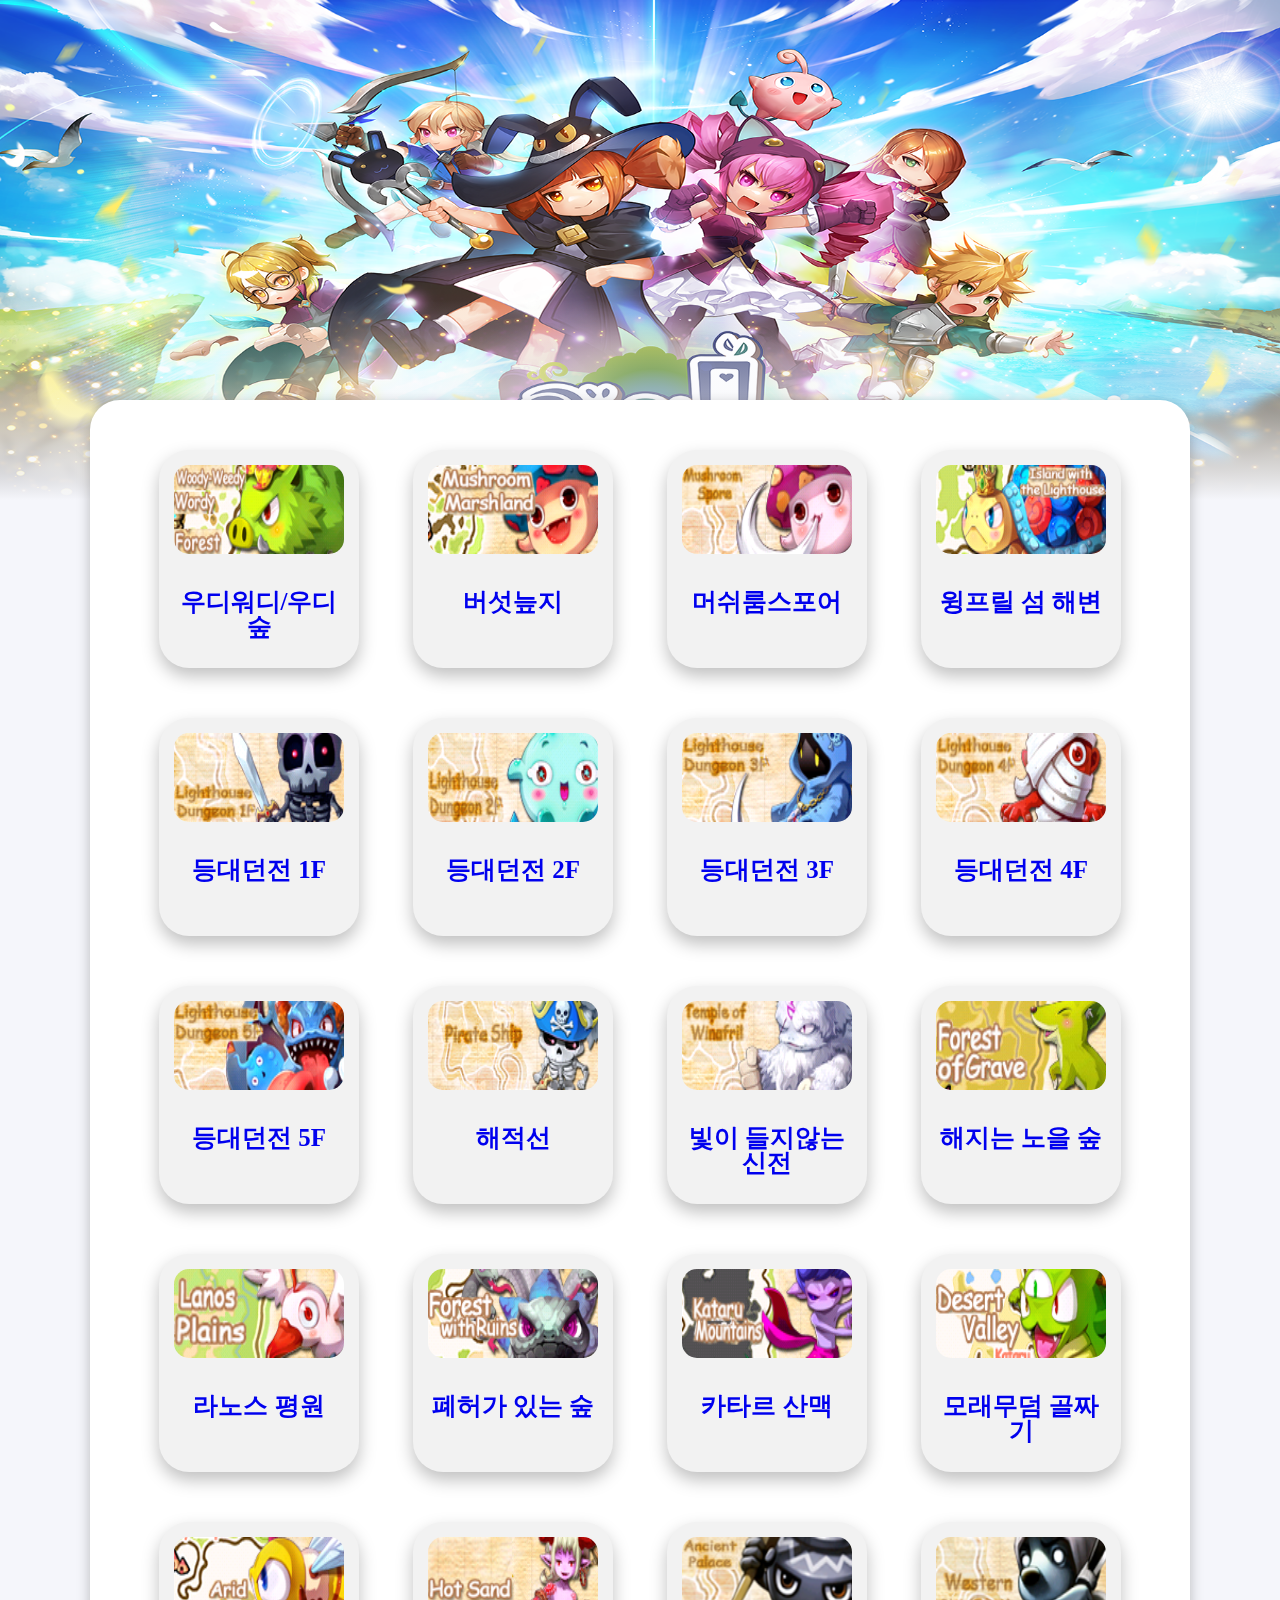
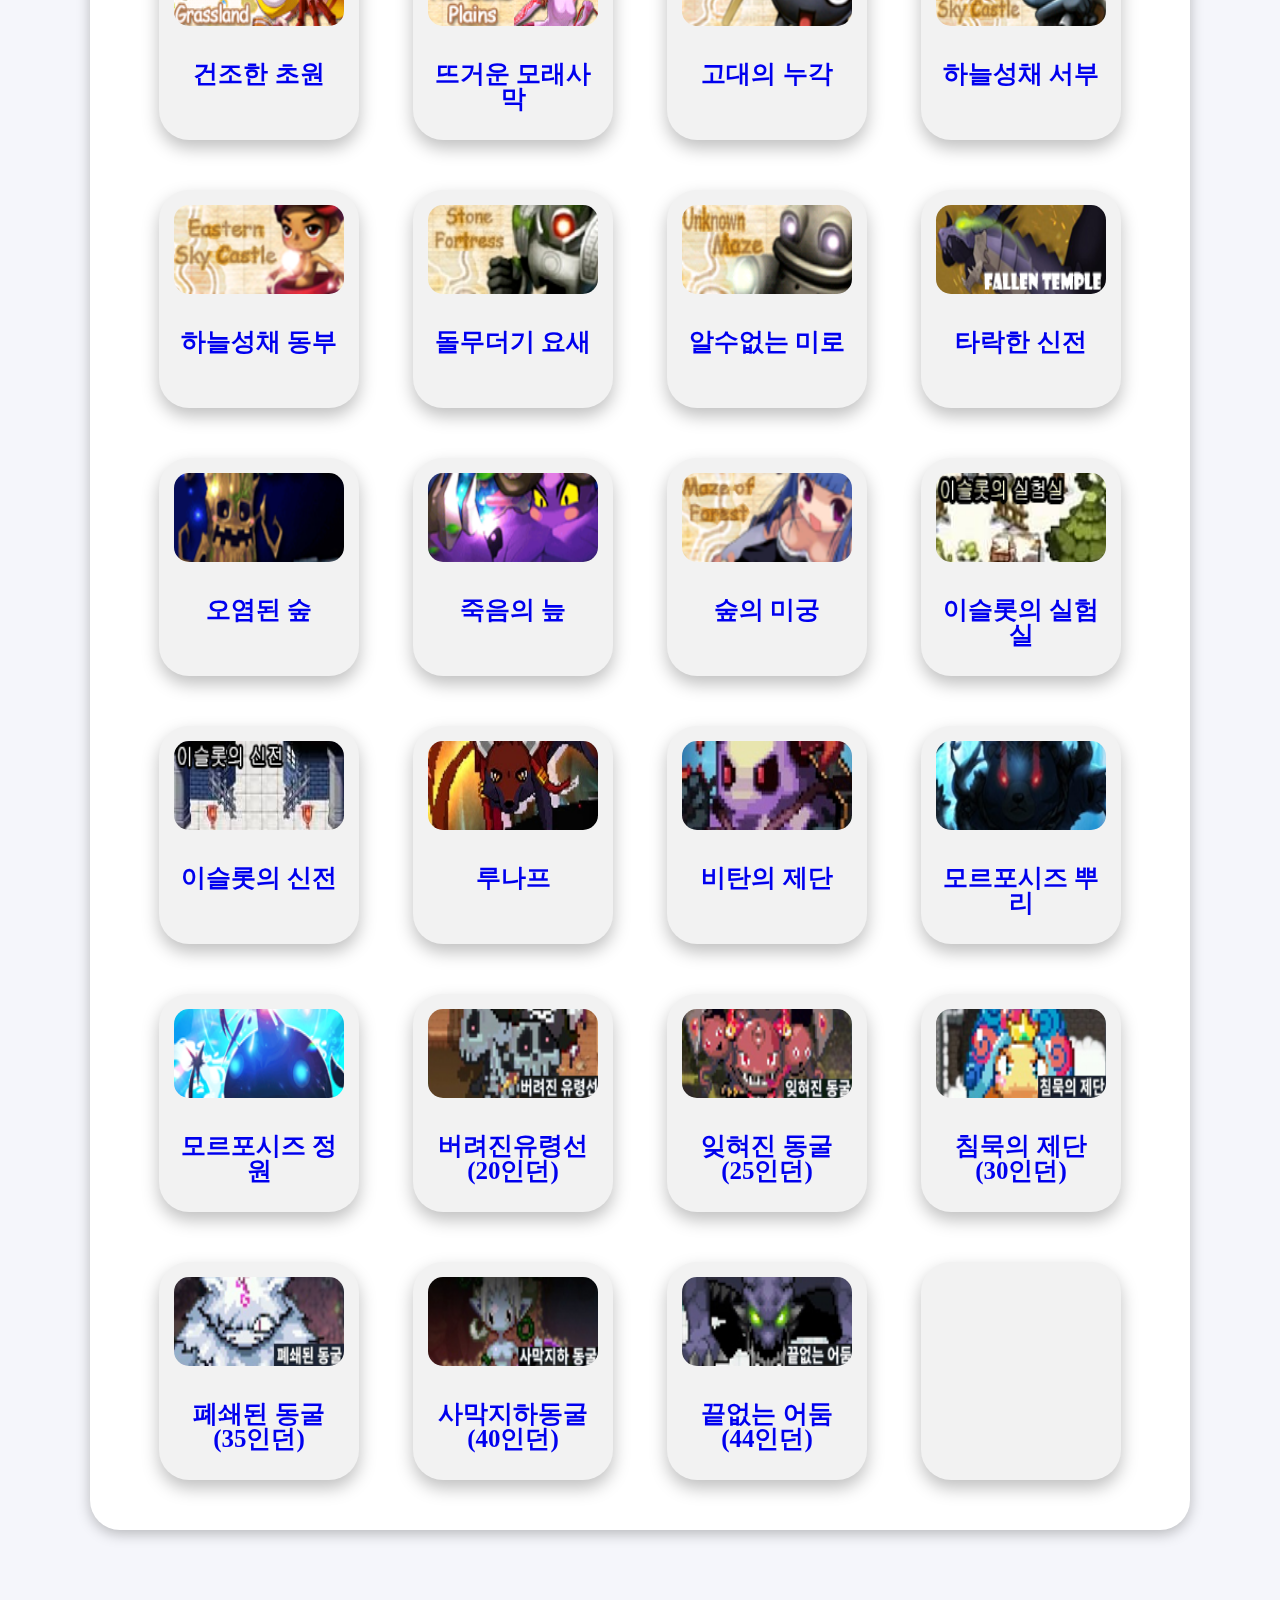
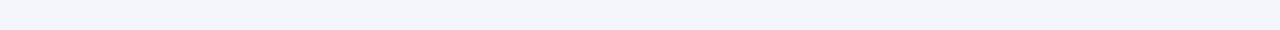
==== index.html @ bb74cb98 "hello world" ====
<!DOCTYPE html>
<html lang="ko">
<head>
    <meta charset="UTF-8">
    <meta name="viewport" content="width=device-width, initial-scale=1.0">
    <title>Document</title>
    <link rel="stylesheet" href="./reset.css">
    <link rel="stylesheet" href="./assets/global/globalVariable.css">
    <link rel="stylesheet" href="./assets/global/global.css">
    <link rel="stylesheet" href="./style.css">
</head>
<body>
    <main class="container">
        <div class="imo">
            <img src="./imge/Twomimo.png" alt="아이모">
            <div class="bluer"></div>
        </div>
        <div >
            <section class="mainbox">
                <article class="woody class">
                    <a href="./sitemap/woody/woody.html" class="weedy">
                        <div class="wee">
                            <img src="./imge/woody.png" alt=""> 
                        </div>
                        <span class="text">우디워디/우디숲</span>
                    </a>
                </article>
                    <article class="mushroom class ml5">
                        <a href="./sitemap/mushroom/mushroom.html" class="weedy">
                            <div class="wee">
                                <img src="./imge/mushroom.png" alt="">
                            </div>
                            <span class="text">버섯늪지</span>
                        </a>
                    </article>
                    <article class="spore class ml5">
                        <a href="./sitemap/spore/spore.html" class="weedy">
                            <div class="wee">
                                <img src="./imge/spore.png" alt="">
                            </div>
                            <span class="text">머쉬룸스포어</span>
                        </a>
                    </article>
                    <article class="island class ml5">
                        <a href="./sitemap/island/island.html" class="weedy">
                            <div class="wee">
                                <img src="./imge/island.png" alt="">
                            </div>
                            <span class="text">윙프릴 섬 해변</span>
                        </a>
                    </article>
                    <article class="dungeon1f class">
                        <a href="./sitemap/dungeon1f/dungeon1f.html" class="weedy">
                            <div class="wee">
                                <img src="./imge/dungeon1f.png" alt="">
                            </div>
                            <span class="text">등대던전 1F</span>
                        </a>
                    </article>
                    <article class="dungeon2f class ml5">
                        <a href="./sitemap/dungeon2f/dungeon2f.html" class="weedy">
                            <div class="wee">
                                <img src="./imge/dungeon2f.png" alt="">
                            </div>
                            <span class="text">등대던전 2F</span>
                        </a>
                    </article>
                    <article class="dungeon3f class ml5">
                        <a href="./sitemap/dungeon3f/dungeon3f.html" class="weedy">
                            <div class="wee">
                                <img src="./imge/dungeon3f.png" alt="">
                            </div>
                            <span class="text">등대던전 3F</span>
                        </a>
                    </article>
                    <article class="dungeon4f class ml5">
                        <a href="./sitemap/dungeon4f/dungeon4f.html" class="weedy">
                            <div class="wee">
                                <img src="./imge/dungeon4f.png" alt="">
                            </div>
                            <span class="text">등대던전 4F</span>
                        </a>
                    </article>
                    <article class="dungeon5f class">
                        <a href="./sitemap/dungeon5f/dungeon5f.html" class="weedy">
                            <div class="wee">
                                <img src="./imge/dungeon5f.png" alt="">
                            </div>
                            <span class="text">등대던전 5F</span>
                        </a>
                    </article>
                    <article class="pirate class ml5">
                        <a href="./sitemap/pirate/pirate.html" class="weedy">
                            <div class="wee">
                                <img src="./imge/pirate.png" alt="">
                            </div>
                            <span class="text">해적선</span>
                        </a>
                    </article>
                    <article class="temple class ml5">
                        <a href="./sitemap/temple/temple.html" class="weedy">
                            <div class="wee">
                                <img src="./imge/temple.png" alt="">
                            </div>
                            <span class="text">빛이 들지않는신전</span>
                        </a>
                    </article>
                    <article class="forest_siras class ml5">
                        <a href="./sitemap/forest_siras/forest_siras.html" class="weedy">
                            <div class="wee">
                                <img src="./imge/forestsiras.png" alt="">
                            </div>
                            <span class="text">해지는 노을 숲</span>
                        </a>
                    </article>
                    <article class="plains class">
                        <a href="./sitemap/plains/plains.html" class="weedy">
                            <div class="wee">
                                <img src="./imge/plains.png" alt="">
                            </div>
                            <span class="text">라노스 평원</span>
                        </a>
                    </article>
                    <article class="forest_lanos class ml5">
                        <a href="./sitemap/forest_lanos/forest_lanos.html" class="weedy">
                            <div class="wee">
                                <img src="./imge/forestlanos.png" alt="">
                            </div>
                            <span class="text">폐허가 있는 숲</span>
                        </a>
                    </article>
                    <article class="kataru class ml5">
                        <a href="./sitemap/kataru/kataru.html" class="weedy">
                            <div class="wee">
                                <img src="./imge/kataru.png" alt="">
                            </div>
                            <span class="text">카타르 산맥</span>
                        </a>
                    </article>
                    <article class="desert class ml5">
                        <a href="./sitemap/desert/desert.html" class="weedy">
                            <div class="wee">
                                <img src="./imge/desert.png" alt="">
                            </div>
                            <span class="text">모래무덤 골짜기</span>
                        </a>
                    </article>
                    <article class="grassland class">
                        <a href="./sitemap/grassland/grassland.html" class="weedy">
                            <div class="wee">
                                <img src="./imge/grassland.png" alt="">
                            </div>
                            <span class="text">건조한 초원</span>
                        </a>
                    </article>
                    <article class="hotsand class ml5">
                        <a href="./sitemap/hotsand/hotsand.html" class="weedy">
                            <div class="wee">
                                <img src="./imge/hotsand.png" alt="">
                            </div>
                            <span class="text">뜨거운 모래사막</span>
                        </a>
                    </article>
                    <article class="ancient class ml5">
                        <a href="./sitemap/ancient/ancient.html" class="weedy">
                            <div class="wee">
                                <img src="./imge/ancient.png" alt="">
                            </div>
                            <span class="text">고대의 누각</span>
                        </a>
                    </article>
                    <article class="westsky class ml5">
                        <a href="./sitemap/westsky/westsky.html" class="weedy">
                            <div class="wee">
                                <img src="./imge/westsky.png" alt="">
                            </div>
                            <span class="text">하늘성채 서부</span>
                        </a>
                    </article>
                    <article class="eastersky class">
                        <a href="./sitemap/eastersky/eastersky.html" class="weedy">
                            <div class="wee">
                                <img src="./imge/eastsky.png" alt="">
                            </div>
                            <span class="text">하늘성채 동부</span>
                        </a>
                    </article>
                    <article class="stone class ml5">
                        <a href="./sitemap/stone/stone.html" class="weedy">
                            <div class="wee">
                                <img src="./imge/stone.png" alt="">
                            </div>
                            <span class="text">돌무더기 요새</span>
                        </a>
                    </article>
                    <article class="unknown class ml5">
                        <a href="./sitemap/unknown/unknown.html" class="weedy">
                            <div class="wee">
                                <img src="./imge/unknown.png" alt="">
                            </div>
                            <span class="text">알수없는 미로</span>
                        </a>
                    </article>
                    <article class="fallen class ml5">
                        <a href="./sitemap/fallen/fallen.html" class="weedy">
                            <div class="wee">
                                <img src="./imge/fallen.png" alt="">
                            </div>
                            <span class="text">타락한 신전</span>
                        </a>
                    </article>
                    <article class="polluted class">
                        <a href="./sitemap/polluted/polluted.html" class="weedy">
                            <div class="wee">
                                <img src="./imge/polluted.png" alt="">
                            </div>
                            <span class="text">오염된 숲</span>
                        </a>
                    </article>
                    <article class="swampdeath class ml5">
                        <a href="./sitemap/swampdeath/swampdeath.html" class="weedy">
                            <div class="wee">
                                <img src="./imge/swampdeath.png" alt="">
                            </div>
                            <span class="text">죽음의 늪</span>
                        </a>
                    </article>
                    <article class="labyrinth class ml5">
                        <a href="./sitemap/laboratory/laboratory.html" class="weedy">
                            <div class="wee">
                                <img src="./imge/labyrinth.png" alt="">
                            </div>
                            <span class="text">숲의 미궁</span>
                        </a>
                    </article>
                    <article class="laboratory class ml5">
                        <a href="./sitemap/laboratory/laboratory.html" class="weedy">
                            <div class="wee">
                                <img src="./imge/laboratory.png" alt="">
                            </div>
                            <span class="text">이슬롯의 실험실</span>
                        </a>
                    </article>
                    <article class="lslotemp class">
                        <a href="./sitemap/lslotemp/lslotemp.html" class="weedy">
                            <div class="wee">
                                <img src="./imge/lslotemp.png" alt="">
                            </div>
                            <span class="text">이슬롯의 신전</span>
                        </a>
                    </article>
                    <article class="lunaf class ml5">
                        <a href="./sitemap/lunaf/lunaf.html" class="weedy">
                            <div class="wee">
                                <img src="./imge/lunaF.png" alt="">
                            </div>
                            <span class="text">루나프</span>
                        </a>
                    </article>
                    <article class="altar class ml5">
                        <a href="./sitemap/altar/altar.html" class="weedy">
                            <div class="wee">
                                <img src="./imge/altar.png" alt="">
                            </div>
                            <span class="text">비탄의 제단</span>
                        </a>
                    </article>
                    <article class="morphosis class ml5">
                        <a href="./sitemap/morphosis/morphosis.html" class="weedy">
                            <div class="wee">
                                <img src="./imge/morphosis.png" alt="">
                            </div>
                            <span class="text">모르포시즈 뿌리</span>
                        </a>
                    </article>
                    <article class="garden class">
                        <a href="./sitemap/garden/garden.html" class="weedy">
                            <div class="wee">
                                <img src="./imge/garden.png" alt="">
                            </div>
                            <span class="text">모르포시즈 정원</span>
                        </a>
                    </article>
                    <article class="indun20 class ml5">
                        <a href="./sitemap/indun20/indun20.html" class="weedy">
                            <div class="wee">
                                <img src="./imge/indun20.png" alt="">
                            </div>
                            <span class="text">버려진유령선 <span>(20인던)</span></span>
                        </a>
                    </article>
                    <article class="indun25 class ml5">
                        <a href="./sitemap/indun25/indun25.html" class="weedy">
                            <div class="wee">
                                <img src="./imge/indun25.png" alt="">
                            </div>
                            <span class="text">잊혀진 동굴 <span>(25인던)</span></span>
                        </a>
                    </article>
                    <article class="indun30 class ml5">
                        <a href="./sitemap/indun30/indun30.html" class="weedy">
                            <div class="wee">
                                <img src="./imge/indun30.png" alt="">
                            </div>
                            <span class="text">침묵의 제단 <span>(30인던)</span></span>
                        </a>
                    </article>
                    <article class="indun35 class">
                        <a href="./sitemap/indun35/indun35.html" class="weedy">
                            <div class="wee">
                                <img src="./imge/indun35.png" alt="">
                            </div>
                            <span class="text">폐쇄된 동굴 <span>(35인던)</span></span>
                        </a>
                    </article>
                    <article class="indun40 class ml5">
                        <a href="./sitemap/indun40/indun40.html" class="weedy">
                            <div class="wee">
                                <img src="./imge/40.png" alt="">
                            </div>
                            <span class="text">사막지하동굴 <span>(40인던)</span></span>
                        </a>
                    </article>
                    <article class="indun44 class ml5">
                        <a href="./sitemap/indun44/indun44.html" class="weedy">
                            <div class="wee">
                                <img src="./imge/44.png" alt="">
                            </div>
                            <span class="text">끝없는 어둠 <span>(44인던)</span></span>
                        </a>
                    </article>
                    <article class="rui class ml5"></article>
            </section>
            
        </div>
    </main>
    
</body>
</html>
---- assets/global/globalVariable.css ----
:root{
  --default-body-color: #F5F6FB;
  --mainBox-item-bg-color: #F2F2F2;
}
---- assets/global/global.css ----
.bluer{
  width: 100%;
  height: 200px;
  position: absolute;
  bottom:0;
  left:0;
  right: 0;
  background: linear-gradient(180deg, rgba(245, 246, 251, 0) 0%, var(--default-body-color) 100%);
  z-index: 1;
}
---- style.css ----
.container {
    position:relative;
    background-color: var(--default-body-color);
    text-align: center;
}

.ml5{
    margin-left: 50px;
}

.container > div:nth-of-type(2){
    display:flex;
    justify-content: center;
}


.class {
    box-shadow: 0px 8px 17px rgba(0,0,0,0.25);
    width: 200px;
    height: 218px;
    border-radius: 30px;
    display: inline-block;
    vertical-align: top ;
    margin-top: 50px;
    background-color: var(--mainBox-item-bg-color);
}

.class:nth-of-type(-n+4){
    margin-top: 0px;
}

.imo {
    width: 100%;
    height: 500px;
    position:sticky;
    top:0;
    left:0;
}

.mainbox {
    width: calc((200px + 50px) * 4);
    transform: translateY(-100px);
    background-color: white;
    border-radius: 30px;
    padding: 50px;
    box-shadow: 0px 4px 14px rgba(0,0,0,0.25);
    z-index: 10;

}

.weedy {
    width:100%;
    height:100%;
    padding: 15px;
    box-sizing: border-box;
    display: block;
    text-align: center;
    text-decoration: none;
}

.weedy:visited{
    color: black;
}

.wee {
    margin: 0 auto;
    width: 100%;
    height: 89px;
    border-radius: 15px;
    overflow: hidden;
    margin-bottom: 35px;
}

.text {
    font-size: 25px;
    width: 200px;
    font-weight: 600;
}

.text span{
    display:block;
}
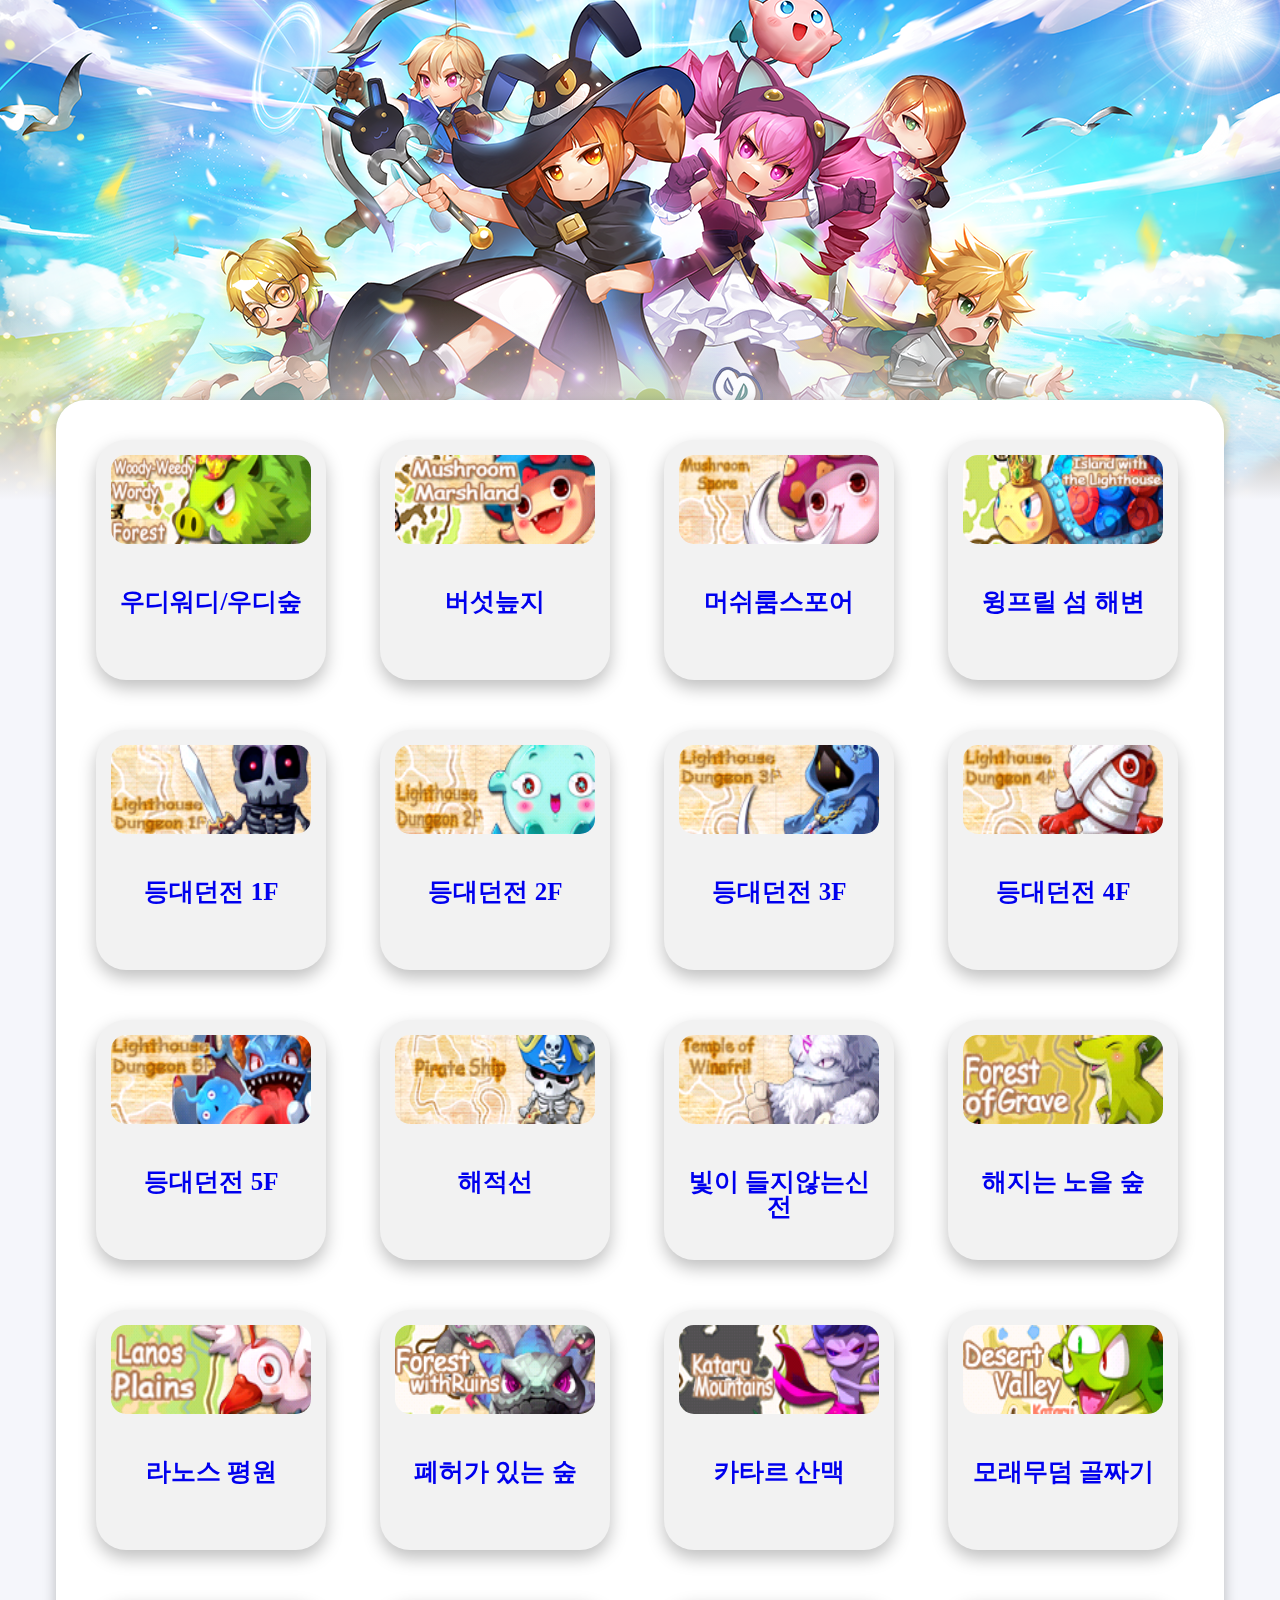
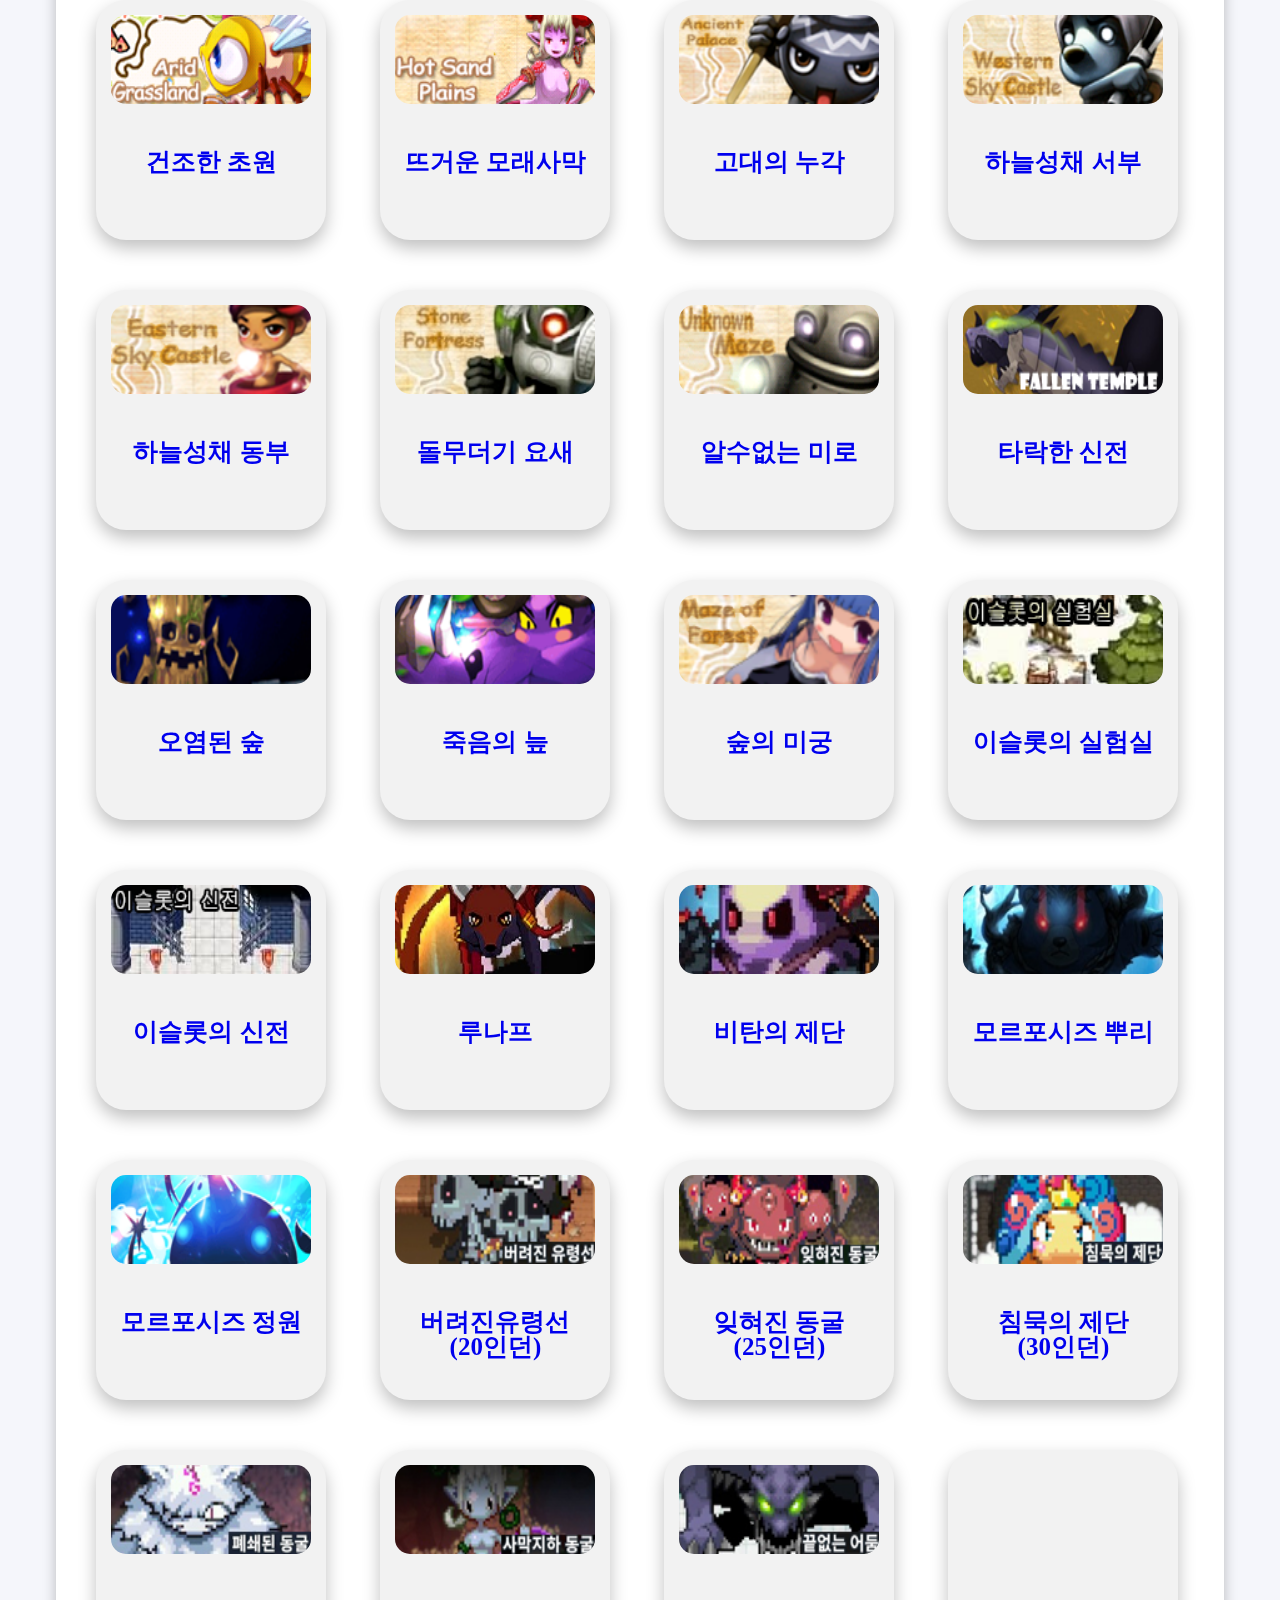
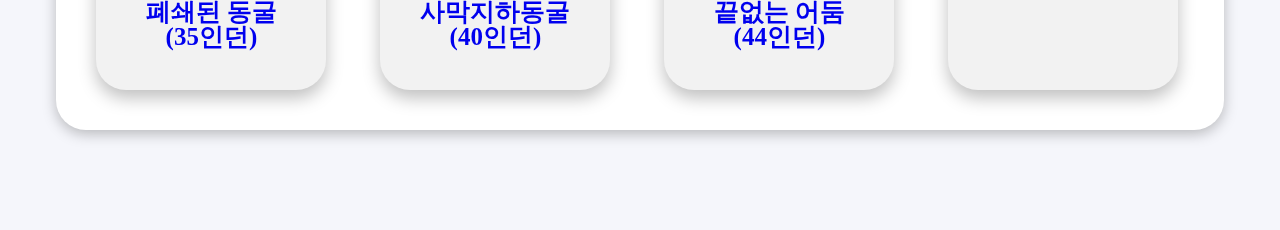
==== commit 4592be04: "반응형 구현 및 커버 반응형으로 변경" ====
--- a/index.html
+++ b/index.html
@@ -1,339 +1,334 @@
 <!DOCTYPE html>
 <html lang="ko">
-<head>
-    <meta charset="UTF-8">
-    <meta name="viewport" content="width=device-width, initial-scale=1.0">
+  <head>
+    <meta charset="UTF-8" />
+    <meta name="viewport" content="width=device-width, initial-scale=1.0" />
     <title>Document</title>
-    <link rel="stylesheet" href="./reset.css">
-    <link rel="stylesheet" href="./assets/global/globalVariable.css">
-    <link rel="stylesheet" href="./assets/global/global.css">
-    <link rel="stylesheet" href="./style.css">
-</head>
-<body>
+    <link rel="stylesheet" href="./main.css" />
+  </head>
+  <body>
     <main class="container">
-        <div class="imo">
-            <img src="./imge/Twomimo.png" alt="아이모">
-            <div class="bluer"></div>
-        </div>
-        <div >
-            <section class="mainbox">
-                <article class="woody class">
-                    <a href="./sitemap/woody/woody.html" class="weedy">
-                        <div class="wee">
-                            <img src="./imge/woody.png" alt=""> 
-                        </div>
-                        <span class="text">우디워디/우디숲</span>
-                    </a>
-                </article>
-                    <article class="mushroom class ml5">
-                        <a href="./sitemap/mushroom/mushroom.html" class="weedy">
-                            <div class="wee">
-                                <img src="./imge/mushroom.png" alt="">
-                            </div>
-                            <span class="text">버섯늪지</span>
-                        </a>
-                    </article>
-                    <article class="spore class ml5">
-                        <a href="./sitemap/spore/spore.html" class="weedy">
-                            <div class="wee">
-                                <img src="./imge/spore.png" alt="">
-                            </div>
-                            <span class="text">머쉬룸스포어</span>
-                        </a>
-                    </article>
-                    <article class="island class ml5">
-                        <a href="./sitemap/island/island.html" class="weedy">
-                            <div class="wee">
-                                <img src="./imge/island.png" alt="">
-                            </div>
-                            <span class="text">윙프릴 섬 해변</span>
-                        </a>
-                    </article>
-                    <article class="dungeon1f class">
-                        <a href="./sitemap/dungeon1f/dungeon1f.html" class="weedy">
-                            <div class="wee">
-                                <img src="./imge/dungeon1f.png" alt="">
-                            </div>
-                            <span class="text">등대던전 1F</span>
-                        </a>
-                    </article>
-                    <article class="dungeon2f class ml5">
-                        <a href="./sitemap/dungeon2f/dungeon2f.html" class="weedy">
-                            <div class="wee">
-                                <img src="./imge/dungeon2f.png" alt="">
-                            </div>
-                            <span class="text">등대던전 2F</span>
-                        </a>
-                    </article>
-                    <article class="dungeon3f class ml5">
-                        <a href="./sitemap/dungeon3f/dungeon3f.html" class="weedy">
-                            <div class="wee">
-                                <img src="./imge/dungeon3f.png" alt="">
-                            </div>
-                            <span class="text">등대던전 3F</span>
-                        </a>
-                    </article>
-                    <article class="dungeon4f class ml5">
-                        <a href="./sitemap/dungeon4f/dungeon4f.html" class="weedy">
-                            <div class="wee">
-                                <img src="./imge/dungeon4f.png" alt="">
-                            </div>
-                            <span class="text">등대던전 4F</span>
-                        </a>
-                    </article>
-                    <article class="dungeon5f class">
-                        <a href="./sitemap/dungeon5f/dungeon5f.html" class="weedy">
-                            <div class="wee">
-                                <img src="./imge/dungeon5f.png" alt="">
-                            </div>
-                            <span class="text">등대던전 5F</span>
-                        </a>
-                    </article>
-                    <article class="pirate class ml5">
-                        <a href="./sitemap/pirate/pirate.html" class="weedy">
-                            <div class="wee">
-                                <img src="./imge/pirate.png" alt="">
-                            </div>
-                            <span class="text">해적선</span>
-                        </a>
-                    </article>
-                    <article class="temple class ml5">
-                        <a href="./sitemap/temple/temple.html" class="weedy">
-                            <div class="wee">
-                                <img src="./imge/temple.png" alt="">
-                            </div>
-                            <span class="text">빛이 들지않는신전</span>
-                        </a>
-                    </article>
-                    <article class="forest_siras class ml5">
-                        <a href="./sitemap/forest_siras/forest_siras.html" class="weedy">
-                            <div class="wee">
-                                <img src="./imge/forestsiras.png" alt="">
-                            </div>
-                            <span class="text">해지는 노을 숲</span>
-                        </a>
-                    </article>
-                    <article class="plains class">
-                        <a href="./sitemap/plains/plains.html" class="weedy">
-                            <div class="wee">
-                                <img src="./imge/plains.png" alt="">
-                            </div>
-                            <span class="text">라노스 평원</span>
-                        </a>
-                    </article>
-                    <article class="forest_lanos class ml5">
-                        <a href="./sitemap/forest_lanos/forest_lanos.html" class="weedy">
-                            <div class="wee">
-                                <img src="./imge/forestlanos.png" alt="">
-                            </div>
-                            <span class="text">폐허가 있는 숲</span>
-                        </a>
-                    </article>
-                    <article class="kataru class ml5">
-                        <a href="./sitemap/kataru/kataru.html" class="weedy">
-                            <div class="wee">
-                                <img src="./imge/kataru.png" alt="">
-                            </div>
-                            <span class="text">카타르 산맥</span>
-                        </a>
-                    </article>
-                    <article class="desert class ml5">
-                        <a href="./sitemap/desert/desert.html" class="weedy">
-                            <div class="wee">
-                                <img src="./imge/desert.png" alt="">
-                            </div>
-                            <span class="text">모래무덤 골짜기</span>
-                        </a>
-                    </article>
-                    <article class="grassland class">
-                        <a href="./sitemap/grassland/grassland.html" class="weedy">
-                            <div class="wee">
-                                <img src="./imge/grassland.png" alt="">
-                            </div>
-                            <span class="text">건조한 초원</span>
-                        </a>
-                    </article>
-                    <article class="hotsand class ml5">
-                        <a href="./sitemap/hotsand/hotsand.html" class="weedy">
-                            <div class="wee">
-                                <img src="./imge/hotsand.png" alt="">
-                            </div>
-                            <span class="text">뜨거운 모래사막</span>
-                        </a>
-                    </article>
-                    <article class="ancient class ml5">
-                        <a href="./sitemap/ancient/ancient.html" class="weedy">
-                            <div class="wee">
-                                <img src="./imge/ancient.png" alt="">
-                            </div>
-                            <span class="text">고대의 누각</span>
-                        </a>
-                    </article>
-                    <article class="westsky class ml5">
-                        <a href="./sitemap/westsky/westsky.html" class="weedy">
-                            <div class="wee">
-                                <img src="./imge/westsky.png" alt="">
-                            </div>
-                            <span class="text">하늘성채 서부</span>
-                        </a>
-                    </article>
-                    <article class="eastersky class">
-                        <a href="./sitemap/eastersky/eastersky.html" class="weedy">
-                            <div class="wee">
-                                <img src="./imge/eastsky.png" alt="">
-                            </div>
-                            <span class="text">하늘성채 동부</span>
-                        </a>
-                    </article>
-                    <article class="stone class ml5">
-                        <a href="./sitemap/stone/stone.html" class="weedy">
-                            <div class="wee">
-                                <img src="./imge/stone.png" alt="">
-                            </div>
-                            <span class="text">돌무더기 요새</span>
-                        </a>
-                    </article>
-                    <article class="unknown class ml5">
-                        <a href="./sitemap/unknown/unknown.html" class="weedy">
-                            <div class="wee">
-                                <img src="./imge/unknown.png" alt="">
-                            </div>
-                            <span class="text">알수없는 미로</span>
-                        </a>
-                    </article>
-                    <article class="fallen class ml5">
-                        <a href="./sitemap/fallen/fallen.html" class="weedy">
-                            <div class="wee">
-                                <img src="./imge/fallen.png" alt="">
-                            </div>
-                            <span class="text">타락한 신전</span>
-                        </a>
-                    </article>
-                    <article class="polluted class">
-                        <a href="./sitemap/polluted/polluted.html" class="weedy">
-                            <div class="wee">
-                                <img src="./imge/polluted.png" alt="">
-                            </div>
-                            <span class="text">오염된 숲</span>
-                        </a>
-                    </article>
-                    <article class="swampdeath class ml5">
-                        <a href="./sitemap/swampdeath/swampdeath.html" class="weedy">
-                            <div class="wee">
-                                <img src="./imge/swampdeath.png" alt="">
-                            </div>
-                            <span class="text">죽음의 늪</span>
-                        </a>
-                    </article>
-                    <article class="labyrinth class ml5">
-                        <a href="./sitemap/laboratory/laboratory.html" class="weedy">
-                            <div class="wee">
-                                <img src="./imge/labyrinth.png" alt="">
-                            </div>
-                            <span class="text">숲의 미궁</span>
-                        </a>
-                    </article>
-                    <article class="laboratory class ml5">
-                        <a href="./sitemap/laboratory/laboratory.html" class="weedy">
-                            <div class="wee">
-                                <img src="./imge/laboratory.png" alt="">
-                            </div>
-                            <span class="text">이슬롯의 실험실</span>
-                        </a>
-                    </article>
-                    <article class="lslotemp class">
-                        <a href="./sitemap/lslotemp/lslotemp.html" class="weedy">
-                            <div class="wee">
-                                <img src="./imge/lslotemp.png" alt="">
-                            </div>
-                            <span class="text">이슬롯의 신전</span>
-                        </a>
-                    </article>
-                    <article class="lunaf class ml5">
-                        <a href="./sitemap/lunaf/lunaf.html" class="weedy">
-                            <div class="wee">
-                                <img src="./imge/lunaF.png" alt="">
-                            </div>
-                            <span class="text">루나프</span>
-                        </a>
-                    </article>
-                    <article class="altar class ml5">
-                        <a href="./sitemap/altar/altar.html" class="weedy">
-                            <div class="wee">
-                                <img src="./imge/altar.png" alt="">
-                            </div>
-                            <span class="text">비탄의 제단</span>
-                        </a>
-                    </article>
-                    <article class="morphosis class ml5">
-                        <a href="./sitemap/morphosis/morphosis.html" class="weedy">
-                            <div class="wee">
-                                <img src="./imge/morphosis.png" alt="">
-                            </div>
-                            <span class="text">모르포시즈 뿌리</span>
-                        </a>
-                    </article>
-                    <article class="garden class">
-                        <a href="./sitemap/garden/garden.html" class="weedy">
-                            <div class="wee">
-                                <img src="./imge/garden.png" alt="">
-                            </div>
-                            <span class="text">모르포시즈 정원</span>
-                        </a>
-                    </article>
-                    <article class="indun20 class ml5">
-                        <a href="./sitemap/indun20/indun20.html" class="weedy">
-                            <div class="wee">
-                                <img src="./imge/indun20.png" alt="">
-                            </div>
-                            <span class="text">버려진유령선 <span>(20인던)</span></span>
-                        </a>
-                    </article>
-                    <article class="indun25 class ml5">
-                        <a href="./sitemap/indun25/indun25.html" class="weedy">
-                            <div class="wee">
-                                <img src="./imge/indun25.png" alt="">
-                            </div>
-                            <span class="text">잊혀진 동굴 <span>(25인던)</span></span>
-                        </a>
-                    </article>
-                    <article class="indun30 class ml5">
-                        <a href="./sitemap/indun30/indun30.html" class="weedy">
-                            <div class="wee">
-                                <img src="./imge/indun30.png" alt="">
-                            </div>
-                            <span class="text">침묵의 제단 <span>(30인던)</span></span>
-                        </a>
-                    </article>
-                    <article class="indun35 class">
-                        <a href="./sitemap/indun35/indun35.html" class="weedy">
-                            <div class="wee">
-                                <img src="./imge/indun35.png" alt="">
-                            </div>
-                            <span class="text">폐쇄된 동굴 <span>(35인던)</span></span>
-                        </a>
-                    </article>
-                    <article class="indun40 class ml5">
-                        <a href="./sitemap/indun40/indun40.html" class="weedy">
-                            <div class="wee">
-                                <img src="./imge/40.png" alt="">
-                            </div>
-                            <span class="text">사막지하동굴 <span>(40인던)</span></span>
-                        </a>
-                    </article>
-                    <article class="indun44 class ml5">
-                        <a href="./sitemap/indun44/indun44.html" class="weedy">
-                            <div class="wee">
-                                <img src="./imge/44.png" alt="">
-                            </div>
-                            <span class="text">끝없는 어둠 <span>(44인던)</span></span>
-                        </a>
-                    </article>
-                    <article class="rui class ml5"></article>
-            </section>
-            
-        </div>
+      <div class="imo">
+        <img src="./imge/Twomimo.png" alt="아이모" />
+        <div class="bluer"></div>
+      </div>
+      <div>
+        <section class="mainbox">
+          <article class="woody class">
+            <a href="./sitemap/woody/woody.html" class="weedy">
+              <div class="wee">
+                <img src="./imge/woody.png" alt="" />
+              </div>
+              <span class="text">우디워디/우디숲</span>
+            </a>
+          </article>
+          <article class="mushroom class ml5">
+            <a href="./sitemap/mushroom/mushroom.html" class="weedy">
+              <div class="wee">
+                <img src="./imge/mushroom.png" alt="" />
+              </div>
+              <span class="text">버섯늪지</span>
+            </a>
+          </article>
+          <article class="spore class ml5">
+            <a href="./sitemap/spore/spore.html" class="weedy">
+              <div class="wee">
+                <img src="./imge/spore.png" alt="" />
+              </div>
+              <span class="text">머쉬룸스포어</span>
+            </a>
+          </article>
+          <article class="island class ml5">
+            <a href="./sitemap/island/island.html" class="weedy">
+              <div class="wee">
+                <img src="./imge/island.png" alt="" />
+              </div>
+              <span class="text">윙프릴 섬 해변</span>
+            </a>
+          </article>
+          <article class="dungeon1f class">
+            <a href="./sitemap/dungeon1f/dungeon1f.html" class="weedy">
+              <div class="wee">
+                <img src="./imge/dungeon1f.png" alt="" />
+              </div>
+              <span class="text">등대던전 1F</span>
+            </a>
+          </article>
+          <article class="dungeon2f class ml5">
+            <a href="./sitemap/dungeon2f/dungeon2f.html" class="weedy">
+              <div class="wee">
+                <img src="./imge/dungeon2f.png" alt="" />
+              </div>
+              <span class="text">등대던전 2F</span>
+            </a>
+          </article>
+          <article class="dungeon3f class ml5">
+            <a href="./sitemap/dungeon3f/dungeon3f.html" class="weedy">
+              <div class="wee">
+                <img src="./imge/dungeon3f.png" alt="" />
+              </div>
+              <span class="text">등대던전 3F</span>
+            </a>
+          </article>
+          <article class="dungeon4f class ml5">
+            <a href="./sitemap/dungeon4f/dungeon4f.html" class="weedy">
+              <div class="wee">
+                <img src="./imge/dungeon4f.png" alt="" />
+              </div>
+              <span class="text">등대던전 4F</span>
+            </a>
+          </article>
+          <article class="dungeon5f class">
+            <a href="./sitemap/dungeon5f/dungeon5f.html" class="weedy">
+              <div class="wee">
+                <img src="./imge/dungeon5f.png" alt="" />
+              </div>
+              <span class="text">등대던전 5F</span>
+            </a>
+          </article>
+          <article class="pirate class ml5">
+            <a href="./sitemap/pirate/pirate.html" class="weedy">
+              <div class="wee">
+                <img src="./imge/pirate.png" alt="" />
+              </div>
+              <span class="text">해적선</span>
+            </a>
+          </article>
+          <article class="temple class ml5">
+            <a href="./sitemap/temple/temple.html" class="weedy">
+              <div class="wee">
+                <img src="./imge/temple.png" alt="" />
+              </div>
+              <span class="text">빛이 들지않는신전</span>
+            </a>
+          </article>
+          <article class="forest_siras class ml5">
+            <a href="./sitemap/forest_siras/forest_siras.html" class="weedy">
+              <div class="wee">
+                <img src="./imge/forestsiras.png" alt="" />
+              </div>
+              <span class="text">해지는 노을 숲</span>
+            </a>
+          </article>
+          <article class="plains class">
+            <a href="./sitemap/plains/plains.html" class="weedy">
+              <div class="wee">
+                <img src="./imge/plains.png" alt="" />
+              </div>
+              <span class="text">라노스 평원</span>
+            </a>
+          </article>
+          <article class="forest_lanos class ml5">
+            <a href="./sitemap/forest_lanos/forest_lanos.html" class="weedy">
+              <div class="wee">
+                <img src="./imge/forestlanos.png" alt="" />
+              </div>
+              <span class="text">폐허가 있는 숲</span>
+            </a>
+          </article>
+          <article class="kataru class ml5">
+            <a href="./sitemap/kataru/kataru.html" class="weedy">
+              <div class="wee">
+                <img src="./imge/kataru.png" alt="" />
+              </div>
+              <span class="text">카타르 산맥</span>
+            </a>
+          </article>
+          <article class="desert class ml5">
+            <a href="./sitemap/desert/desert.html" class="weedy">
+              <div class="wee">
+                <img src="./imge/desert.png" alt="" />
+              </div>
+              <span class="text">모래무덤 골짜기</span>
+            </a>
+          </article>
+          <article class="grassland class">
+            <a href="./sitemap/grassland/grassland.html" class="weedy">
+              <div class="wee">
+                <img src="./imge/grassland.png" alt="" />
+              </div>
+              <span class="text">건조한 초원</span>
+            </a>
+          </article>
+          <article class="hotsand class ml5">
+            <a href="./sitemap/hotsand/hotsand.html" class="weedy">
+              <div class="wee">
+                <img src="./imge/hotsand.png" alt="" />
+              </div>
+              <span class="text">뜨거운 모래사막</span>
+            </a>
+          </article>
+          <article class="ancient class ml5">
+            <a href="./sitemap/ancient/ancient.html" class="weedy">
+              <div class="wee">
+                <img src="./imge/ancient.png" alt="" />
+              </div>
+              <span class="text">고대의 누각</span>
+            </a>
+          </article>
+          <article class="westsky class ml5">
+            <a href="./sitemap/westsky/westsky.html" class="weedy">
+              <div class="wee">
+                <img src="./imge/westsky.png" alt="" />
+              </div>
+              <span class="text">하늘성채 서부</span>
+            </a>
+          </article>
+          <article class="eastersky class">
+            <a href="./sitemap/eastersky/eastersky.html" class="weedy">
+              <div class="wee">
+                <img src="./imge/eastsky.png" alt="" />
+              </div>
+              <span class="text">하늘성채 동부</span>
+            </a>
+          </article>
+          <article class="stone class ml5">
+            <a href="./sitemap/stone/stone.html" class="weedy">
+              <div class="wee">
+                <img src="./imge/stone.png" alt="" />
+              </div>
+              <span class="text">돌무더기 요새</span>
+            </a>
+          </article>
+          <article class="unknown class ml5">
+            <a href="./sitemap/unknown/unknown.html" class="weedy">
+              <div class="wee">
+                <img src="./imge/unknown.png" alt="" />
+              </div>
+              <span class="text">알수없는 미로</span>
+            </a>
+          </article>
+          <article class="fallen class ml5">
+            <a href="./sitemap/fallen/fallen.html" class="weedy">
+              <div class="wee">
+                <img src="./imge/fallen.png" alt="" />
+              </div>
+              <span class="text">타락한 신전</span>
+            </a>
+          </article>
+          <article class="polluted class">
+            <a href="./sitemap/polluted/polluted.html" class="weedy">
+              <div class="wee">
+                <img src="./imge/polluted.png" alt="" />
+              </div>
+              <span class="text">오염된 숲</span>
+            </a>
+          </article>
+          <article class="swampdeath class ml5">
+            <a href="./sitemap/swampdeath/swampdeath.html" class="weedy">
+              <div class="wee">
+                <img src="./imge/swampdeath.png" alt="" />
+              </div>
+              <span class="text">죽음의 늪</span>
+            </a>
+          </article>
+          <article class="labyrinth class ml5">
+            <a href="./sitemap/laboratory/laboratory.html" class="weedy">
+              <div class="wee">
+                <img src="./imge/labyrinth.png" alt="" />
+              </div>
+              <span class="text">숲의 미궁</span>
+            </a>
+          </article>
+          <article class="laboratory class ml5">
+            <a href="./sitemap/laboratory/laboratory.html" class="weedy">
+              <div class="wee">
+                <img src="./imge/laboratory.png" alt="" />
+              </div>
+              <span class="text">이슬롯의 실험실</span>
+            </a>
+          </article>
+          <article class="lslotemp class">
+            <a href="./sitemap/lslotemp/lslotemp.html" class="weedy">
+              <div class="wee">
+                <img src="./imge/lslotemp.png" alt="" />
+              </div>
+              <span class="text">이슬롯의 신전</span>
+            </a>
+          </article>
+          <article class="lunaf class ml5">
+            <a href="./sitemap/lunaf/lunaf.html" class="weedy">
+              <div class="wee">
+                <img src="./imge/lunaF.png" alt="" />
+              </div>
+              <span class="text">루나프</span>
+            </a>
+          </article>
+          <article class="altar class ml5">
+            <a href="./sitemap/altar/altar.html" class="weedy">
+              <div class="wee">
+                <img src="./imge/altar.png" alt="" />
+              </div>
+              <span class="text">비탄의 제단</span>
+            </a>
+          </article>
+          <article class="morphosis class ml5">
+            <a href="./sitemap/morphosis/morphosis.html" class="weedy">
+              <div class="wee">
+                <img src="./imge/morphosis.png" alt="" />
+              </div>
+              <span class="text">모르포시즈 뿌리</span>
+            </a>
+          </article>
+          <article class="garden class">
+            <a href="./sitemap/garden/garden.html" class="weedy">
+              <div class="wee">
+                <img src="./imge/garden.png" alt="" />
+              </div>
+              <span class="text">모르포시즈 정원</span>
+            </a>
+          </article>
+          <article class="indun20 class ml5">
+            <a href="./sitemap/indun20/indun20.html" class="weedy">
+              <div class="wee">
+                <img src="./imge/indun20.png" alt="" />
+              </div>
+              <span class="text">버려진유령선 <span>(20인던)</span></span>
+            </a>
+          </article>
+          <article class="indun25 class ml5">
+            <a href="./sitemap/indun25/indun25.html" class="weedy">
+              <div class="wee">
+                <img src="./imge/indun25.png" alt="" />
+              </div>
+              <span class="text">잊혀진 동굴 <span>(25인던)</span></span>
+            </a>
+          </article>
+          <article class="indun30 class ml5">
+            <a href="./sitemap/indun30/indun30.html" class="weedy">
+              <div class="wee">
+                <img src="./imge/indun30.png" alt="" />
+              </div>
+              <span class="text">침묵의 제단 <span>(30인던)</span></span>
+            </a>
+          </article>
+          <article class="indun35 class">
+            <a href="./sitemap/indun35/indun35.html" class="weedy">
+              <div class="wee">
+                <img src="./imge/indun35.png" alt="" />
+              </div>
+              <span class="text">폐쇄된 동굴 <span>(35인던)</span></span>
+            </a>
+          </article>
+          <article class="indun40 class ml5">
+            <a href="./sitemap/indun40/indun40.html" class="weedy">
+              <div class="wee">
+                <img src="./imge/40.png" alt="" />
+              </div>
+              <span class="text">사막지하동굴 <span>(40인던)</span></span>
+            </a>
+          </article>
+          <article class="indun44 class ml5">
+            <a href="./sitemap/indun44/indun44.html" class="weedy">
+              <div class="wee">
+                <img src="./imge/44.png" alt="" />
+              </div>
+              <span class="text">끝없는 어둠 <span>(44인던)</span></span>
+            </a>
+          </article>
+          <article class="rui class ml5"></article>
+        </section>
+      </div>
     </main>
-    
-</body>
-</html>+  </body>
+</html>
--- a/main.css
+++ b/main.css
@@ -0,0 +1,5 @@
+@import url("./style/reset/reset.css");
+@import url("./assets/global/globalVariable.css");
+@import url("./assets/global/global.css");
+@import url("./style/style.css");
+@import url("../style/breakpoint/breakpoint.css");
